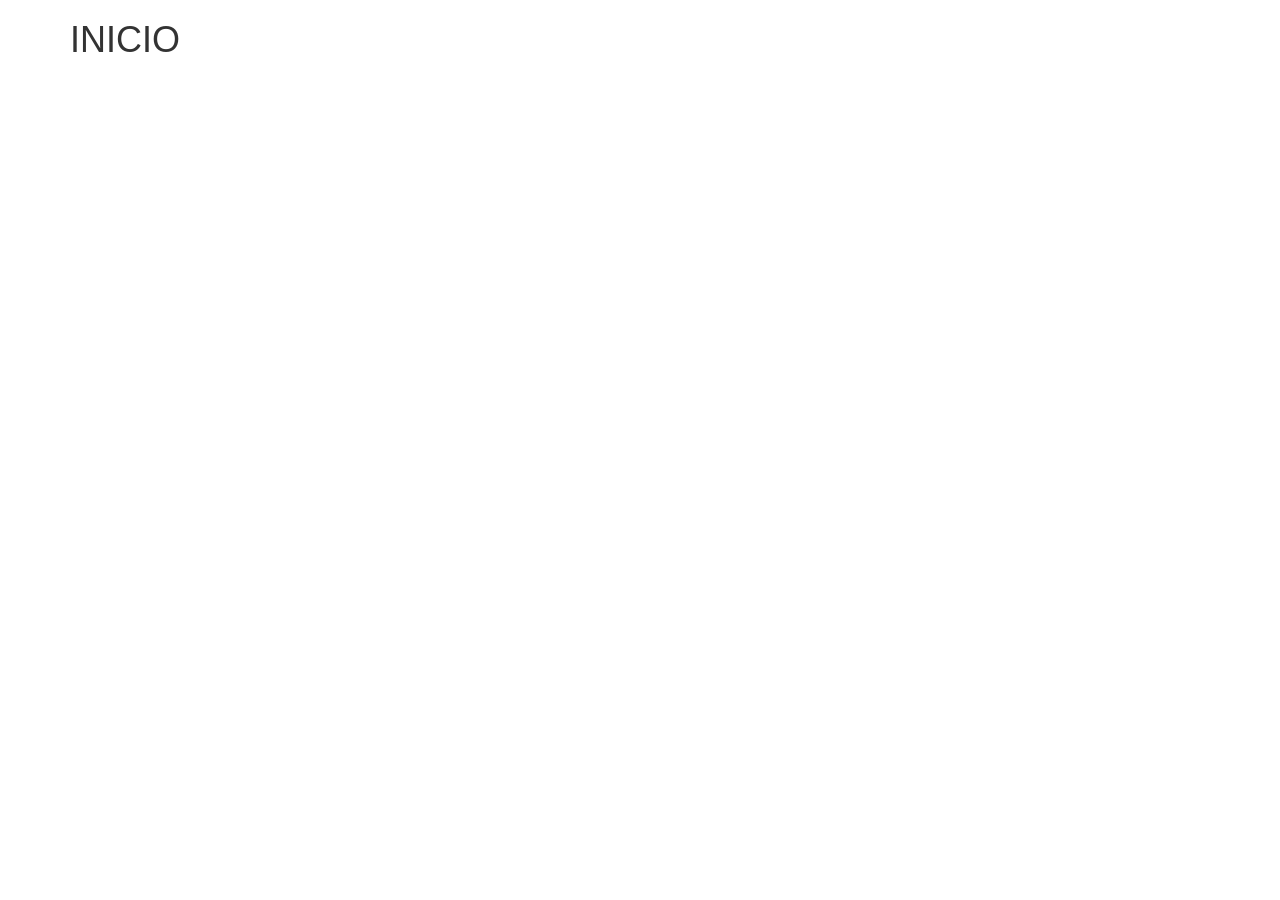
==== index.html @ 4ada24fe "Some files are uploaded" ====
<!DOCTYPE html>
<html lang="es">
<head>
  <title>ASF Local</title>
  <meta charset="utf-8">
  <meta name="viewport" content="width=device-width, initial-scale=1">
  <link rel="stylesheet" href="css/bootstrap.min.css">
  <script src="js/jquery.min.js"></script>
  <script src="js/bootstrap.min.js"></script>
  <script src="js/paths.js"></script>
  <script src="js/script.js"></script>
</head>
<body onload="load()">
<div class="container">
  <h1>INICIO</h1>
</div>
</body>
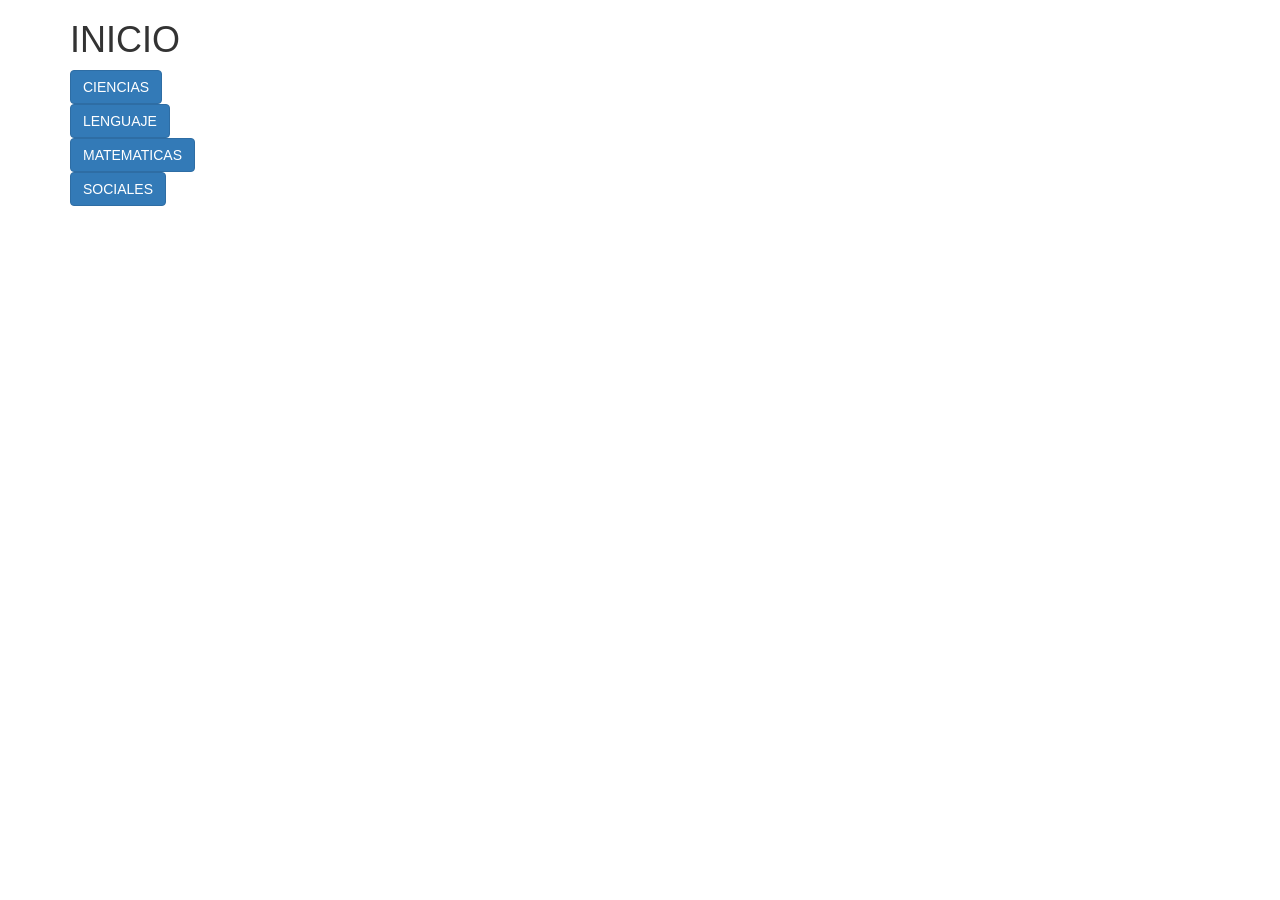
==== commit c89b1a31: "Code refactor" ====
--- a/index.html
+++ b/index.html
@@ -8,10 +8,13 @@
   <script src="js/jquery.min.js"></script>
   <script src="js/bootstrap.min.js"></script>
   <script src="js/paths.js"></script>
-  <script src="js/script.js"></script>
+  <script src="js/general.js"></script>
+  <script src="js/index.js"></script>
 </head>
-<body onload="load()">
+<body>
 <div class="container">
   <h1>INICIO</h1>
+  <div class="subject-buttons">
+  </div>
 </div>
 </body>
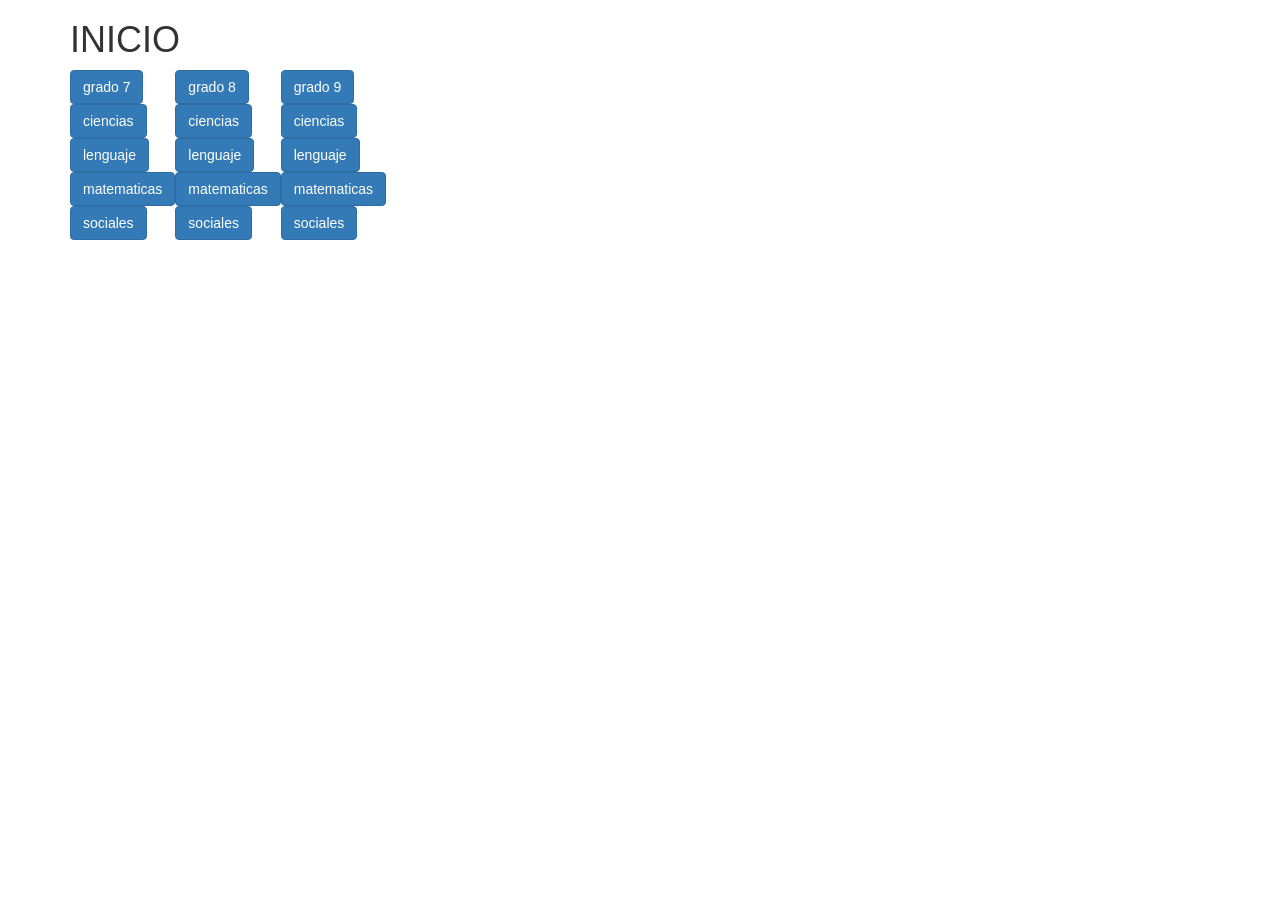
==== commit 68038ab0: "Changes in home" ====
--- a/index.html
+++ b/index.html
@@ -14,7 +14,7 @@
 <body>
 <div class="container">
   <h1>INICIO</h1>
-  <div class="subject-buttons">
+  <div class="grade-buttons">
   </div>
 </div>
 </body>
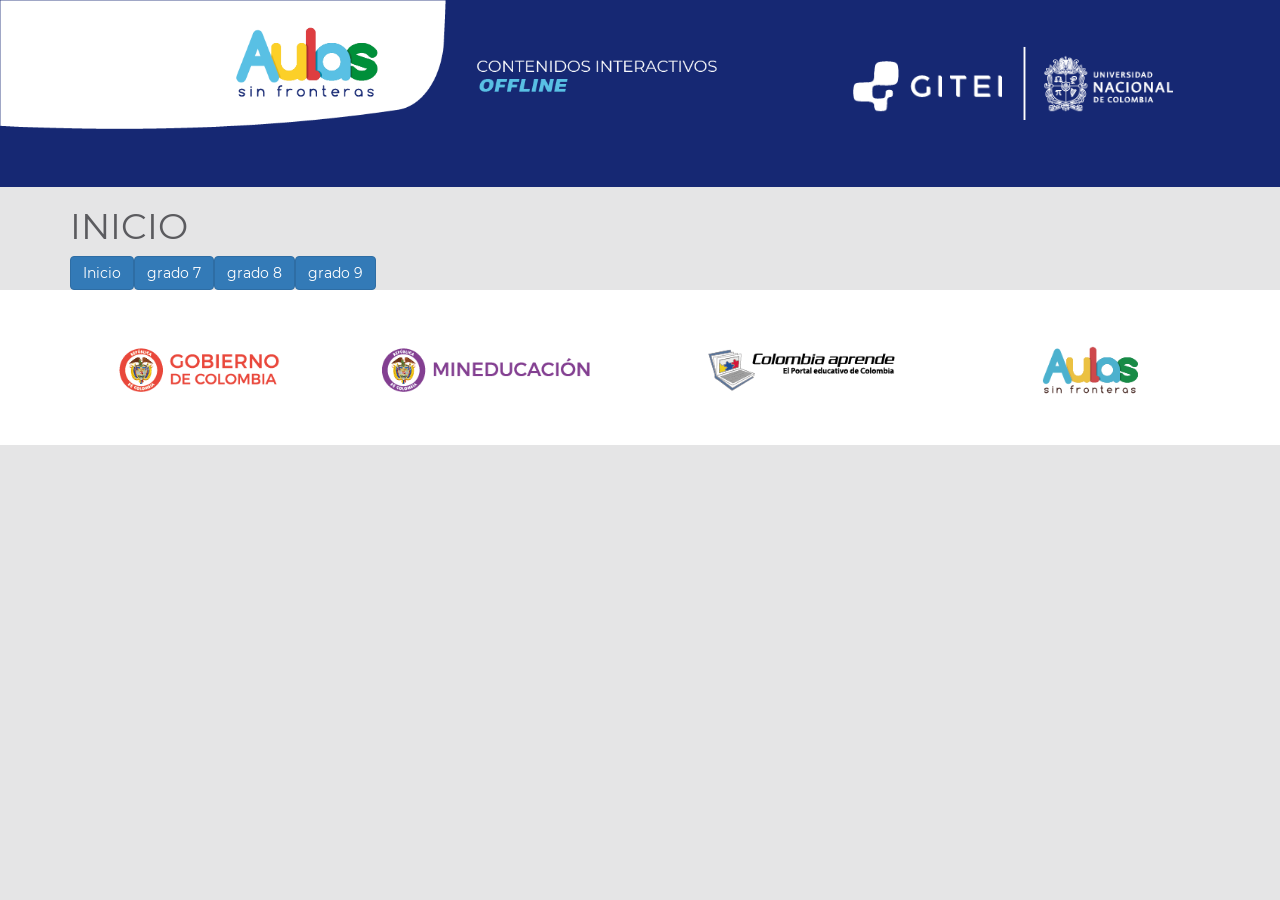
==== commit b3dd9f2f: "Header and Footer Styles are created" ====
--- a/index.html
+++ b/index.html
@@ -1,20 +1,55 @@
 <!DOCTYPE html>
 <html lang="es">
+
 <head>
   <title>ASF Local</title>
   <meta charset="utf-8">
   <meta name="viewport" content="width=device-width, initial-scale=1">
   <link rel="stylesheet" href="css/bootstrap.min.css">
+  <link rel="stylesheet" href="css/style.css">
   <script src="js/jquery.min.js"></script>
   <script src="js/bootstrap.min.js"></script>
   <script src="js/paths.js"></script>
   <script src="js/general.js"></script>
   <script src="js/index.js"></script>
 </head>
+
 <body>
-<div class="container">
-  <h1>INICIO</h1>
-  <div class="grade-buttons">
+  <div class="header">
+    <div class="container-fluid">
+      <div class="row header-first-row">
+        <div class="col-sm-7">
+          <img src="images/img-sitetitle.png" class="img-responsive row site-title">
+        </div>
+        <div class="col-sm-5 header-logo-container">
+          <img src="images/logo-header.png" class="img-responsive row">
+        </div>
+      </div>
+    </div>
   </div>
-</div>
-</body>
+  <div class="container">
+    <h1>INICIO</h1>
+    <div class="grade-buttons">
+    </div>
+  </div>
+  <div class="footer">
+    <div class="container">
+      <div class="two-logo-container">
+        <div class="logo-container">
+          <img src="images/logo-gobcol.png" class="img-responsive">
+        </div>
+        <div class="logo-container">
+          <img src="images/logo-minedu.png" class="img-responsive">
+        </div>
+      </div>
+      <div class="two-logo-container">
+        <div class="logo-container">
+          <img src="images/logo-pca.png" class="img-responsive">
+        </div>
+        <div class="logo-container">
+          <img src="images/logo-asf.png" class="img-responsive">
+        </div>
+      </div>
+    </div>
+  </div>
+</body>
--- a/css/style.css
+++ b/css/style.css
@@ -0,0 +1,197 @@
+/*----------------------------------
+---------------Variables------------
+------------------------------------*/
+/* Colors -------------------------------*/
+/**
+ * Mixins
+ * --------------------------------------------------
+ */
+/*----------------------------------
+-----------------Fonts--------------
+------------------------------------*/
+@font-face {
+  font-family: 'Montserrat-Regular';
+  font-style: normal;
+  font-weight: 400;
+  src: url("../fonts/montserrat/Montserrat-Regular.ttf"); }
+@font-face {
+  font-family: 'Montserrat-Medium';
+  font-style: normal;
+  font-weight: 500;
+  src: url("../fonts/montserrat/Montserrat-Medium.ttf"); }
+@font-face {
+  font-family: 'Montserrat-Bold';
+  font-style: normal;
+  font-weight: 700;
+  src: url("../fonts/montserrat/Montserrat-Bold.ttf"); }
+/*----------------------------------
+----------------General--------------
+------------------------------------*/
+* {
+  box-sizing: border-box; }
+
+body {
+  font-family: 'Montserrat-Regular', sans-serif;
+  color: #5B5B5F;
+  background: #E5E5E6; }
+
+a {
+  text-decoration: none;
+  color: #000; }
+
+*:focus {
+  outline: 0; }
+
+.modal-title:after {
+  content: "";
+  position: absolute;
+  width: 142px;
+  bottom: 0;
+  left: 0;
+  right: 0;
+  height: 0;
+  margin: auto;
+  border: 1px solid #2f296e; }
+
+/*----------------------------------
+----------------Header--------------
+------------------------------------*/
+.header {
+  background-color: #162873;
+  background-position: center top, center;
+  background-repeat: no-repeat;
+  background-size: cover; }
+  .header .header-logo-container {
+    display: flex;
+    align-items: center;
+    justify-content: center; }
+  .header .logo-container {
+    display: flex;
+    align-items: center;
+    justify-content: center; }
+
+/*----------------------------------
+----------------Modal--------------
+------------------------------------*/
+.modal-dialog {
+  margin-top: 140px; }
+
+.btn-modal {
+  background-color: white;
+  color: #2f296e !important;
+  font-size: 1.18em;
+  font-weight: 600;
+  border-radius: 25px; }
+
+.close-container {
+  text-align: right; }
+
+.modal-header {
+  border: none; }
+
+.modal-title {
+  padding: 0 40px 7px;
+  color: #2f296e;
+  font-size: 1.87em;
+  text-align: center;
+  font-family: 'Montserrat-Medium';
+  position: relative; }
+  .modal-title big {
+    display: block; }
+
+button.close {
+  float: none;
+  height: 40px;
+  width: 40px;
+  border-radius: 50%;
+  opacity: 1;
+  color: white;
+  font-size: 2.5em;
+  font-family: 'Montserrat-Medium';
+  background-image: url("../images/img-bg-pattern.png"), #ffad46;
+  background-image: url("../images/img-bg-pattern.png"), -moz-linear-gradient(left, #ffad46 0%, #ffad46 15%, #DB405C 85%, #DB405C 100%);
+  background-image: url("../images/img-bg-pattern.png"), -webkit-gradient(left top, right top, color-stop(0%, #ffad46), color-stop(15%, #ffad46), color-stop(85%, #DB405C), color-stop(100%, #DB405C));
+  background-image: url("../images/img-bg-pattern.png"), -webkit-linear-gradient(left, #ffad46 0%, #ffad46 15%, #DB405C 85%, #DB405C 100%);
+  background-image: url("../images/img-bg-pattern.png"), -o-linear-gradient(left, #ffad46 0%, #ffad46 15%, #DB405C 85%, #DB405C 100%);
+  background-image: url("../images/img-bg-pattern.png"), -ms-linear-gradient(left, #ffad46 0%, #ffad46 15%, #DB405C 85%, #DB405C 100%);
+  background-image: url("../images/img-bg-pattern.png"), linear-gradient(to right, #ffad46 0%, #ffad46 15%, #DB405C 85%, #DB405C 100%); }
+
+.modal-body {
+  line-height: 200%;
+  padding: 15px 40px; }
+
+.modal-backdrop.in {
+  opacity: 0.8;
+  background-color: #131320; }
+
+/*----------------------------------
+--------------Home-Items------------
+------------------------------------*/
+/*----------------------------------
+---------------Main Menu------------
+------------------------------------*/
+/*----------------------------------
+----------------Footer--------------
+------------------------------------*/
+.footer {
+  padding: 50px 0;
+  background: white; }
+
+/*----------------------------------
+----------------Table--------------
+------------------------------------*/
+/*----------------------------------
+--------------Media Query-----------
+------------------------------------*/
+@media screen and (min-width: 768px) {
+  body {
+    font-size: 16px; }
+
+  .header .header-first-row {
+    display: flex;
+    padding-bottom: 20px; }
+  .header .header-logo-container .img-responsive {
+    max-width: 25vw; }
+
+  .footer .container {
+    display: flex;
+    align-items: center;
+    justify-content: space-between; }
+  .footer .img-responsive {
+    max-height: 55px; }
+  .footer .two-logo-container {
+    display: flex;
+    width: 50%;
+    justify-content: space-around; } }
+@media screen and (max-width: 767px) {
+  body {
+    font-size: 12px; }
+
+  .header .header-logo-container .img-responsive {
+    max-width: 60vw;
+    margin: 15px -15px; }
+
+  .footer .container {
+    text-align: center; }
+  .footer .img-responsive {
+    display: inline-block;
+    margin: auto;
+    min-width: 25%; } }
+@media screen and (max-width: 767px) and (min-width: 550px) {
+  .footer .two-logo-container {
+    display: flex;
+    justify-content: space-around; }
+    .footer .two-logo-container .logo-container {
+      width: 50%; }
+    .footer .two-logo-container .img-responsive {
+      margin-bottom: 0; }
+    .footer .two-logo-container:first-child {
+      margin-bottom: 30px; } }
+@media screen and (max-width: 549px) {
+  .footer .two-logo-container .img-responsive {
+    display: block;
+    margin-bottom: 40px; }
+  .footer .two-logo-container:last-child .logo-container:last-child .img-responsive {
+    margin-bottom: 0; } }
+
+/*# sourceMappingURL=style.css.map */
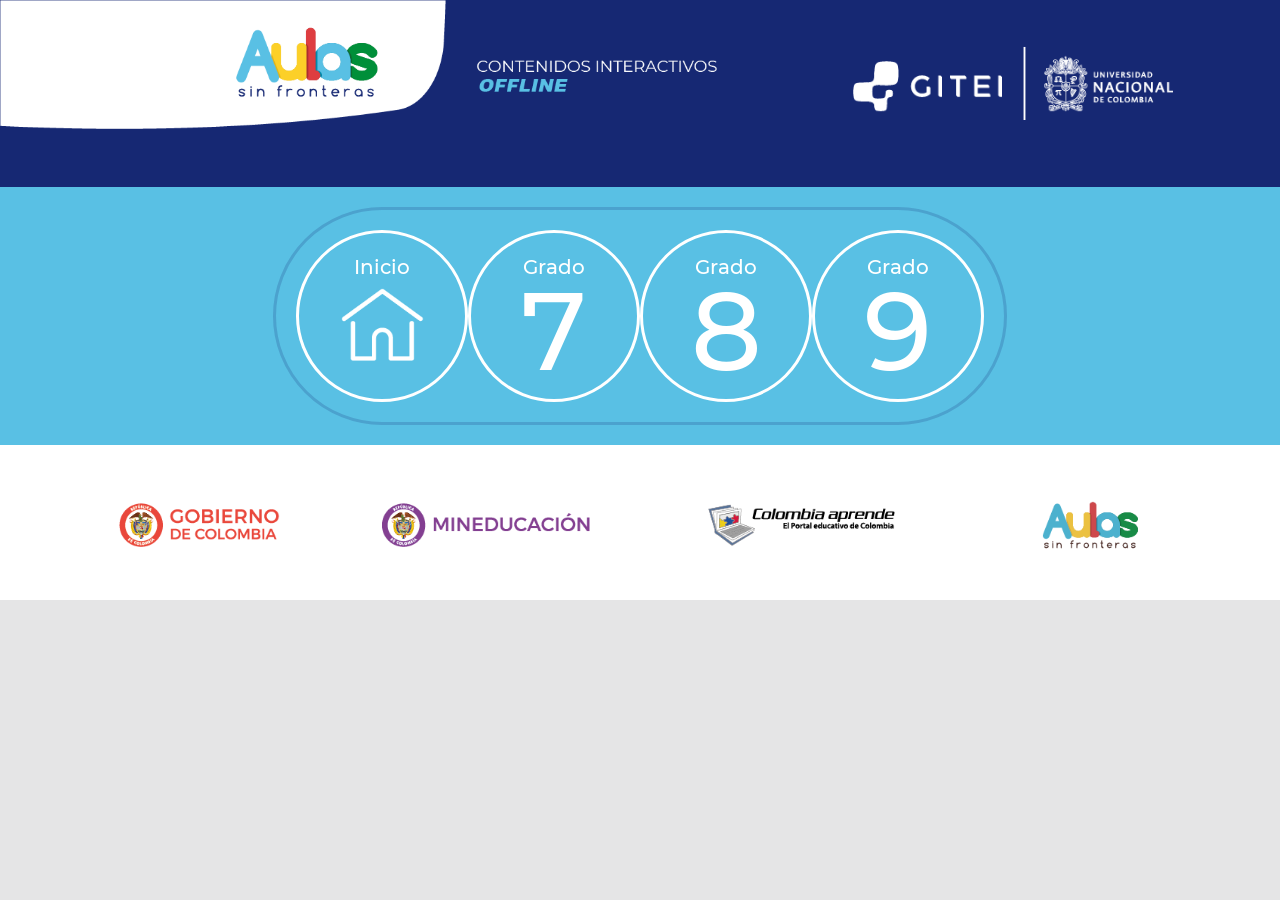
==== commit 2852fe62: "Advance in main menu styles" ====
--- a/index.html
+++ b/index.html
@@ -27,9 +27,14 @@
       </div>
     </div>
   </div>
-  <div class="container">
-    <h1>INICIO</h1>
-    <div class="grade-buttons">
+  <div class="container-fluid main-menu">
+    <div class="container">
+      <div class="row">
+        <div class="col-xs-12 grade-buttons-container">
+          <div class="grade-buttons">
+          </div>
+        </div>
+      </div>
     </div>
   </div>
   <div class="footer">
--- a/css/style.css
+++ b/css/style.css
@@ -130,6 +130,62 @@
 /*----------------------------------
 ---------------Main Menu------------
 ------------------------------------*/
+.main-menu .home-button-container .btn-primary, .main-menu .dropdown .btn {
+  height: 172px;
+  width: 172px;
+  background-color: transparent;
+  border-radius: 50%;
+  border: 3px solid white;
+  position: relative;
+  font-family: 'Montserrat-Medium';
+  font-size: 1em;
+  padding-top: 20px; }
+
+.main-menu .home-button-container .btn-primary:hover, .main-menu .dropdown .btn:hover {
+  background-color: rgba(22, 40, 115, 0.25); }
+
+.main-menu {
+  background-color: #59C0E4; }
+  .main-menu .grade-buttons-container {
+    display: flex;
+    justify-content: center;
+    align-items: center; }
+  .main-menu .grade-buttons {
+    display: flex;
+    justify-content: center;
+    align-items: center;
+    padding: 20px;
+    margin: 20px;
+    border: 3px solid rgba(22, 40, 115, 0.2);
+    border-radius: 200px; }
+  .main-menu .home-button-container .btn-primary:after {
+    content: "";
+    position: absolute;
+    top: 0;
+    left: 0;
+    width: 100%;
+    height: 100%;
+    background: url("../images/img-menu-home.png") no-repeat center 60%/50% auto; }
+  .main-menu .open > .dropdown-toggle.btn-primary:focus {
+    background-color: rgba(22, 40, 115, 0.5); }
+  .main-menu .dropdown .btn {
+    padding-bottom: 80%; }
+    .main-menu .dropdown .btn:after {
+      position: absolute;
+      font-family: 'Montserrat-Medium';
+      font-size: 5.5em;
+      top: 0;
+      left: 0;
+      width: 100%;
+      height: 100%;
+      padding-top: 20px; }
+  .main-menu .grade-button-container-grado7 .btn:after {
+    content: "7"; }
+  .main-menu .grade-button-container-grado8 .btn:after {
+    content: "8"; }
+  .main-menu .grade-button-container-grado9 .btn:after {
+    content: "9"; }
+
 /*----------------------------------
 ----------------Footer--------------
 ------------------------------------*/
@@ -145,7 +201,7 @@
 ------------------------------------*/
 @media screen and (min-width: 768px) {
   body {
-    font-size: 16px; }
+    font-size: 20px; }
 
   .header .header-first-row {
     display: flex;
@@ -165,7 +221,7 @@
     justify-content: space-around; } }
 @media screen and (max-width: 767px) {
   body {
-    font-size: 12px; }
+    font-size: 16px; }
 
   .header .header-logo-container .img-responsive {
     max-width: 60vw;
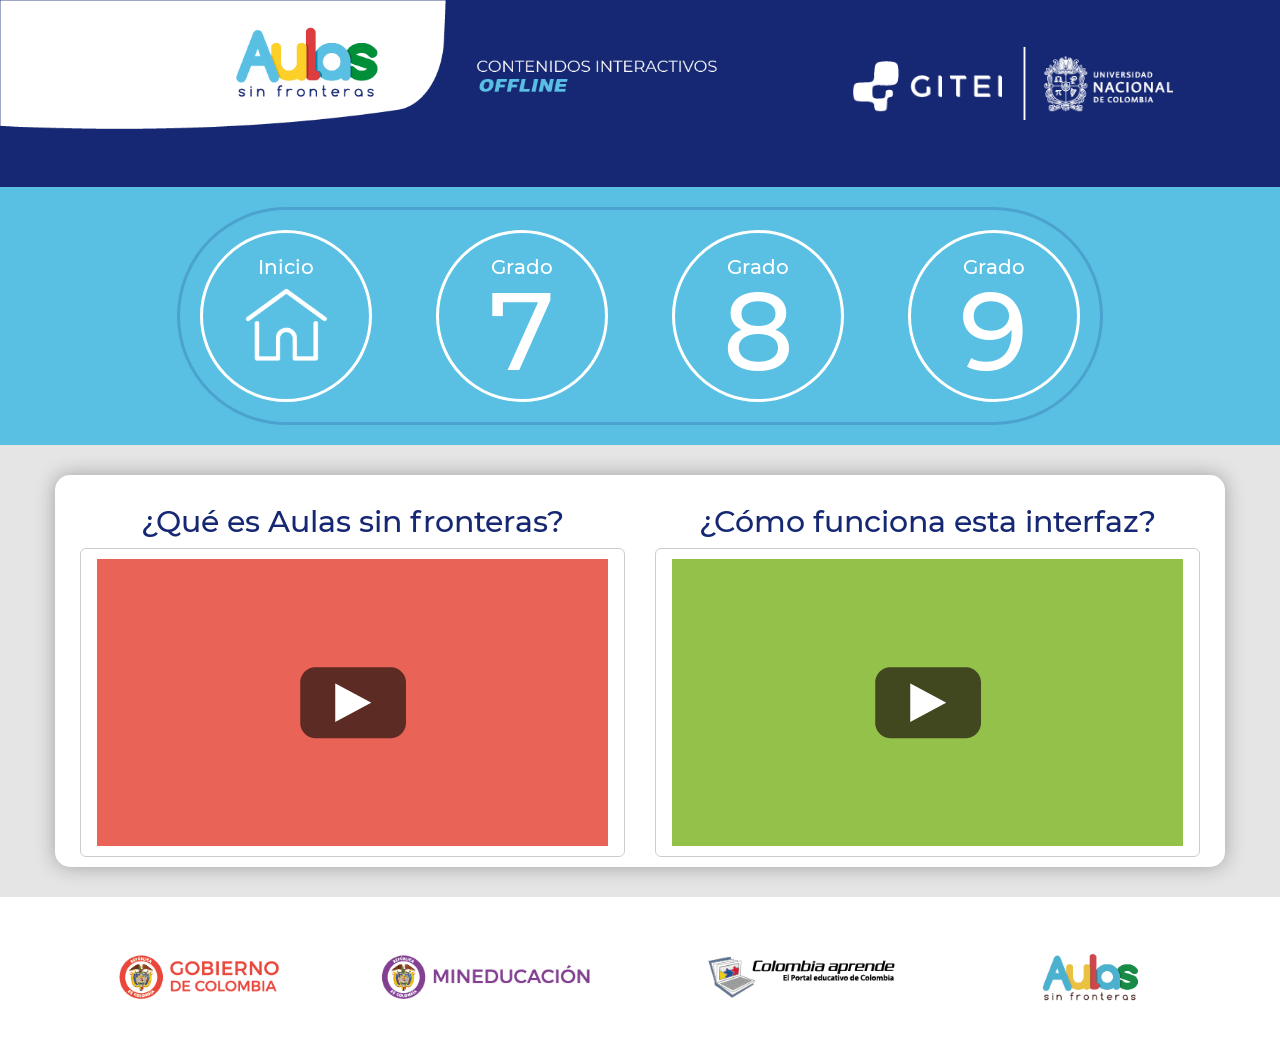
==== commit 80ec5585: "Advance in home video section" ====
--- a/index.html
+++ b/index.html
@@ -1,60 +1,94 @@
 <!DOCTYPE html>
 <html lang="es">
 
-<head>
-  <title>ASF Local</title>
-  <meta charset="utf-8">
-  <meta name="viewport" content="width=device-width, initial-scale=1">
-  <link rel="stylesheet" href="css/bootstrap.min.css">
-  <link rel="stylesheet" href="css/style.css">
-  <script src="js/jquery.min.js"></script>
-  <script src="js/bootstrap.min.js"></script>
-  <script src="js/paths.js"></script>
-  <script src="js/general.js"></script>
-  <script src="js/index.js"></script>
-</head>
+  <head>
+    <title>ASF Local</title>
+    <meta charset="utf-8">
+    <meta name="viewport" content="width=device-width, initial-scale=1">
+    <link rel="stylesheet" href="css/bootstrap.min.css">
+    <link rel="stylesheet" href="css/style.css">
+    <script src="js/jquery.min.js"></script>
+    <script src="js/bootstrap.min.js"></script>
+    <script src="js/paths.js"></script>
+    <script src="js/general.js"></script>
+    <script src="js/index.js"></script>
+  </head>
 
-<body>
-  <div class="header">
-    <div class="container-fluid">
-      <div class="row header-first-row">
-        <div class="col-sm-7">
-          <img src="images/img-sitetitle.png" class="img-responsive row site-title">
-        </div>
-        <div class="col-sm-5 header-logo-container">
-          <img src="images/logo-header.png" class="img-responsive row">
-        </div>
-      </div>
-    </div>
-  </div>
-  <div class="container-fluid main-menu">
-    <div class="container">
-      <div class="row">
-        <div class="col-xs-12 grade-buttons-container">
-          <div class="grade-buttons">
+  <body>
+    <div class="header">
+      <div class="container-fluid">
+        <div class="row header-first-row">
+          <div class="col-sm-7">
+            <img src="images/img-sitetitle.png" class="img-responsive row site-title">
+          </div>
+          <div class="col-sm-5 header-logo-container">
+            <img src="images/logo-header.png" class="img-responsive row">
           </div>
         </div>
       </div>
     </div>
-  </div>
-  <div class="footer">
-    <div class="container">
-      <div class="two-logo-container">
-        <div class="logo-container">
-          <img src="images/logo-gobcol.png" class="img-responsive">
-        </div>
-        <div class="logo-container">
-          <img src="images/logo-minedu.png" class="img-responsive">
-        </div>
-      </div>
-      <div class="two-logo-container">
-        <div class="logo-container">
-          <img src="images/logo-pca.png" class="img-responsive">
-        </div>
-        <div class="logo-container">
-          <img src="images/logo-asf.png" class="img-responsive">
+    <div class="container-fluid main-menu">
+      <div class="container">
+        <div class="row">
+          <div class="col-xs-12 grade-buttons-container">
+            <div class="grade-buttons"></div>
+          </div>
         </div>
       </div>
     </div>
-  </div>
-</body>+    <div class="container-fluid home-videos">
+      <div class="container">
+        <div class="row video-buttons-container">
+          <div class="col-sm-6">
+            <h1>¿Qué es Aulas sin fronteras?</h1>
+            <button id="video_asf1" type="button" class="btn btn-default btn-lg btn-video" data-toggle="modal" data-target="#md-asf-home-video">
+              <div class="embed-responsive embed-responsive-16by9 red"></div>
+            </button>
+          </div>
+          <div class="col-sm-6">
+            <h1>¿Cómo funciona esta interfaz?</h1>
+            <button id="video_asf2" type="button" class="btn btn-default btn-lg btn-video" data-toggle="modal" data-target="#md-asf-home-video">
+              <div class="embed-responsive embed-responsive-16by9 green"></div>
+            </button>
+          </div>
+          <div class="modal fade" id="md-asf-home-video" role="dialog">
+            <div class="modal-dialog modal-lg">
+              <div class="modal-content">
+                <div class="modal-header">
+                  <div class="close-container">
+                    <button type="button" class="close" data-dismiss="modal">&times;</button>
+                  </div>
+                  <h4 class="modal-title"></h4>
+                </div>
+                <div class="modal-body">
+                  <video id="asf-home-video" class="embed-responsive-item" autoplay="autoplay" controls="controls" width="100%">
+                    <source type="video/mp4">
+                  </video>
+                </div>
+              </div>
+            </div>
+          </div>
+        </div>
+      </div>
+    </div>
+    <div class="footer">
+      <div class="container">
+        <div class="two-logo-container">
+          <div class="logo-container">
+            <img src="images/logo-gobcol.png" class="img-responsive">
+          </div>
+          <div class="logo-container">
+            <img src="images/logo-minedu.png" class="img-responsive">
+          </div>
+        </div>
+        <div class="two-logo-container">
+          <div class="logo-container">
+            <img src="images/logo-pca.png" class="img-responsive">
+          </div>
+          <div class="logo-container">
+            <img src="images/logo-asf.png" class="img-responsive">
+          </div>
+        </div>
+      </div>
+    </div>
+  </body>
--- a/css/style.css
+++ b/css/style.css
@@ -106,15 +106,15 @@
   border-radius: 50%;
   opacity: 1;
   color: white;
-  font-size: 2.5em;
+  font-size: 2em;
   font-family: 'Montserrat-Medium';
-  background-image: url("../images/img-bg-pattern.png"), #ffad46;
-  background-image: url("../images/img-bg-pattern.png"), -moz-linear-gradient(left, #ffad46 0%, #ffad46 15%, #DB405C 85%, #DB405C 100%);
-  background-image: url("../images/img-bg-pattern.png"), -webkit-gradient(left top, right top, color-stop(0%, #ffad46), color-stop(15%, #ffad46), color-stop(85%, #DB405C), color-stop(100%, #DB405C));
-  background-image: url("../images/img-bg-pattern.png"), -webkit-linear-gradient(left, #ffad46 0%, #ffad46 15%, #DB405C 85%, #DB405C 100%);
-  background-image: url("../images/img-bg-pattern.png"), -o-linear-gradient(left, #ffad46 0%, #ffad46 15%, #DB405C 85%, #DB405C 100%);
-  background-image: url("../images/img-bg-pattern.png"), -ms-linear-gradient(left, #ffad46 0%, #ffad46 15%, #DB405C 85%, #DB405C 100%);
-  background-image: url("../images/img-bg-pattern.png"), linear-gradient(to right, #ffad46 0%, #ffad46 15%, #DB405C 85%, #DB405C 100%); }
+  background-image: #ffad46;
+  background-image: -moz-linear-gradient(left, #ffad46 0%, #ffad46 15%, #DB405C 85%, #DB405C 100%);
+  background-image: -webkit-gradient(left top, right top, color-stop(0%, #ffad46), color-stop(15%, #ffad46), color-stop(85%, #DB405C), color-stop(100%, #DB405C));
+  background-image: -webkit-linear-gradient(left, #ffad46 0%, #ffad46 15%, #DB405C 85%, #DB405C 100%);
+  background-image: -o-linear-gradient(left, #ffad46 0%, #ffad46 15%, #DB405C 85%, #DB405C 100%);
+  background-image: -ms-linear-gradient(left, #ffad46 0%, #ffad46 15%, #DB405C 85%, #DB405C 100%);
+  background-image: linear-gradient(to right, #ffad46 0%, #ffad46 15%, #DB405C 85%, #DB405C 100%); }
 
 .modal-body {
   line-height: 200%;
@@ -127,13 +127,48 @@
 /*----------------------------------
 --------------Home-Items------------
 ------------------------------------*/
+.home-videos {
+  position: relative; }
+  .home-videos .video-buttons-container {
+    background-color: white;
+    border-radius: 15px;
+    margin-top: 30px;
+    margin-bottom: 30px;
+    padding: 10px;
+    -webkit-box-shadow: 0 0 20px 0 rgba(0, 0, 0, 0.3);
+    -moz-box-shadow: 0 0 20px 0 rgba(0, 0, 0, 0.3);
+    box-shadow: 0 0 20px 0 rgba(0, 0, 0, 0.3); }
+  .home-videos .embed-responsive-16by9.red {
+    background-color: #EA6357; }
+  .home-videos .embed-responsive-16by9.green {
+    background-color: #93C14A; }
+  .home-videos .embed-responsive-16by9:after {
+    content: "";
+    position: absolute;
+    top: 0;
+    left: 0;
+    right: 0;
+    bottom: 0;
+    margin: auto;
+    height: 75px;
+    width: 108px;
+    background-image: url("../images/img-spritesheet.png");
+    background-position: -5px -62px; }
+  .home-videos h1 {
+    font-family: 'Montserrat-Medium';
+    font-size: 1.5em;
+    text-align: center;
+    color: #162873; }
+  .home-videos .btn-video {
+    width: 100%; }
+
 /*----------------------------------
 ---------------Main Menu------------
 ------------------------------------*/
 .main-menu .home-button-container .btn-primary, .main-menu .dropdown .btn {
   height: 172px;
   width: 172px;
-  background-color: transparent;
+  background-color: #59C0E4;
   border-radius: 50%;
   border: 3px solid white;
   position: relative;
@@ -142,7 +177,7 @@
   padding-top: 20px; }
 
 .main-menu .home-button-container .btn-primary:hover, .main-menu .dropdown .btn:hover {
-  background-color: rgba(22, 40, 115, 0.25); }
+  background-color: #4593C2; }
 
 .main-menu {
   background-color: #59C0E4; }
@@ -166,25 +201,111 @@
     width: 100%;
     height: 100%;
     background: url("../images/img-menu-home.png") no-repeat center 60%/50% auto; }
-  .main-menu .open > .dropdown-toggle.btn-primary:focus {
-    background-color: rgba(22, 40, 115, 0.5); }
-  .main-menu .dropdown .btn {
-    padding-bottom: 80%; }
-    .main-menu .dropdown .btn:after {
-      position: absolute;
-      font-family: 'Montserrat-Medium';
-      font-size: 5.5em;
-      top: 0;
-      left: 0;
-      width: 100%;
-      height: 100%;
-      padding-top: 20px; }
+  .main-menu .dropdown {
+    margin-left: 5vw; }
+    .main-menu .dropdown .btn {
+      padding-bottom: 80%;
+      z-index: 2; }
+      .main-menu .dropdown .btn:after {
+        position: absolute;
+        font-family: 'Montserrat-Medium';
+        font-size: 5.5em;
+        top: 0;
+        left: 0;
+        width: 100%;
+        height: 100%;
+        padding-top: 20px; }
   .main-menu .grade-button-container-grado7 .btn:after {
     content: "7"; }
   .main-menu .grade-button-container-grado8 .btn:after {
     content: "8"; }
   .main-menu .grade-button-container-grado9 .btn:after {
     content: "9"; }
+  .main-menu .dropdown-menu {
+    display: block;
+    border: none;
+    background: transparent;
+    box-shadow: none;
+    top: 0;
+    z-index: 1;
+    height: 100%;
+    width: 100%; }
+    .main-menu .dropdown-menu a,
+    .main-menu .dropdown-menu li {
+      width: 100px;
+      height: 100px;
+      border-radius: 100%; }
+    .main-menu .dropdown-menu li {
+      position: absolute;
+      top: 36px;
+      left: 36px;
+      -webkit-transition: all 0.4s ease;
+      -moz-transition: all 0.4s ease;
+      -ms-transition: all 0.4s ease;
+      -o-transition: all 0.4s ease;
+      transition: all 0.4s ease; }
+    .main-menu .dropdown-menu a {
+      padding: 60px 0 0;
+      text-transform: capitalize;
+      font-family: 'Montserrat-Medium';
+      font-size: 0.8em;
+      text-align: center;
+      color: white;
+      position: relative; }
+      .main-menu .dropdown-menu a:hover {
+        color: white; }
+        .main-menu .dropdown-menu a:hover:before {
+          content: "";
+          position: absolute;
+          top: 0;
+          left: 0;
+          width: 100%;
+          height: 100%;
+          background-color: rgba(0, 0, 0, 0.3);
+          border-radius: 100%; }
+      .main-menu .dropdown-menu a:after {
+        content: "";
+        position: absolute;
+        top: -15px;
+        left: 0;
+        right: 0;
+        bottom: 0;
+        margin: auto;
+        width: 40px;
+        height: 40px;
+        background-image: url("../images/img-spritesheet.png"); }
+    .main-menu .dropdown-menu .subject-link-container-ciencias a {
+      background-color: #93C14A; }
+      .main-menu .dropdown-menu .subject-link-container-ciencias a:after {
+        background-position: -7px -9px; }
+    .main-menu .dropdown-menu .subject-link-container-lenguaje a {
+      background-color: #EA6357; }
+      .main-menu .dropdown-menu .subject-link-container-lenguaje a:after {
+        background-position: -64px -8px; }
+    .main-menu .dropdown-menu .subject-link-container-matematicas a {
+      background-color: #2099D6; }
+      .main-menu .dropdown-menu .subject-link-container-matematicas a:after {
+        background-position: -117px -8px; }
+    .main-menu .dropdown-menu .subject-link-container-sociales a {
+      background-color: #F6A409; }
+      .main-menu .dropdown-menu .subject-link-container-sociales a:after {
+        background-position: -170px -8px; }
+  .main-menu .open .dropdown-backdrop {
+    display: none; }
+  .main-menu .open > .dropdown-toggle.btn-primary:focus {
+    background-color: #3165A0; }
+  .main-menu .open .subject-link-container-ciencias {
+    top: 160px;
+    left: -100px; }
+  .main-menu .open .subject-link-container-sociales {
+    top: 160px;
+    left: 172px; }
+  .main-menu .open .subject-link-container-matematicas {
+    top: 230px;
+    left: 90px; }
+  .main-menu .open .subject-link-container-lenguaje {
+    top: 230px;
+    left: -17px; }
 
 /*----------------------------------
 ----------------Footer--------------
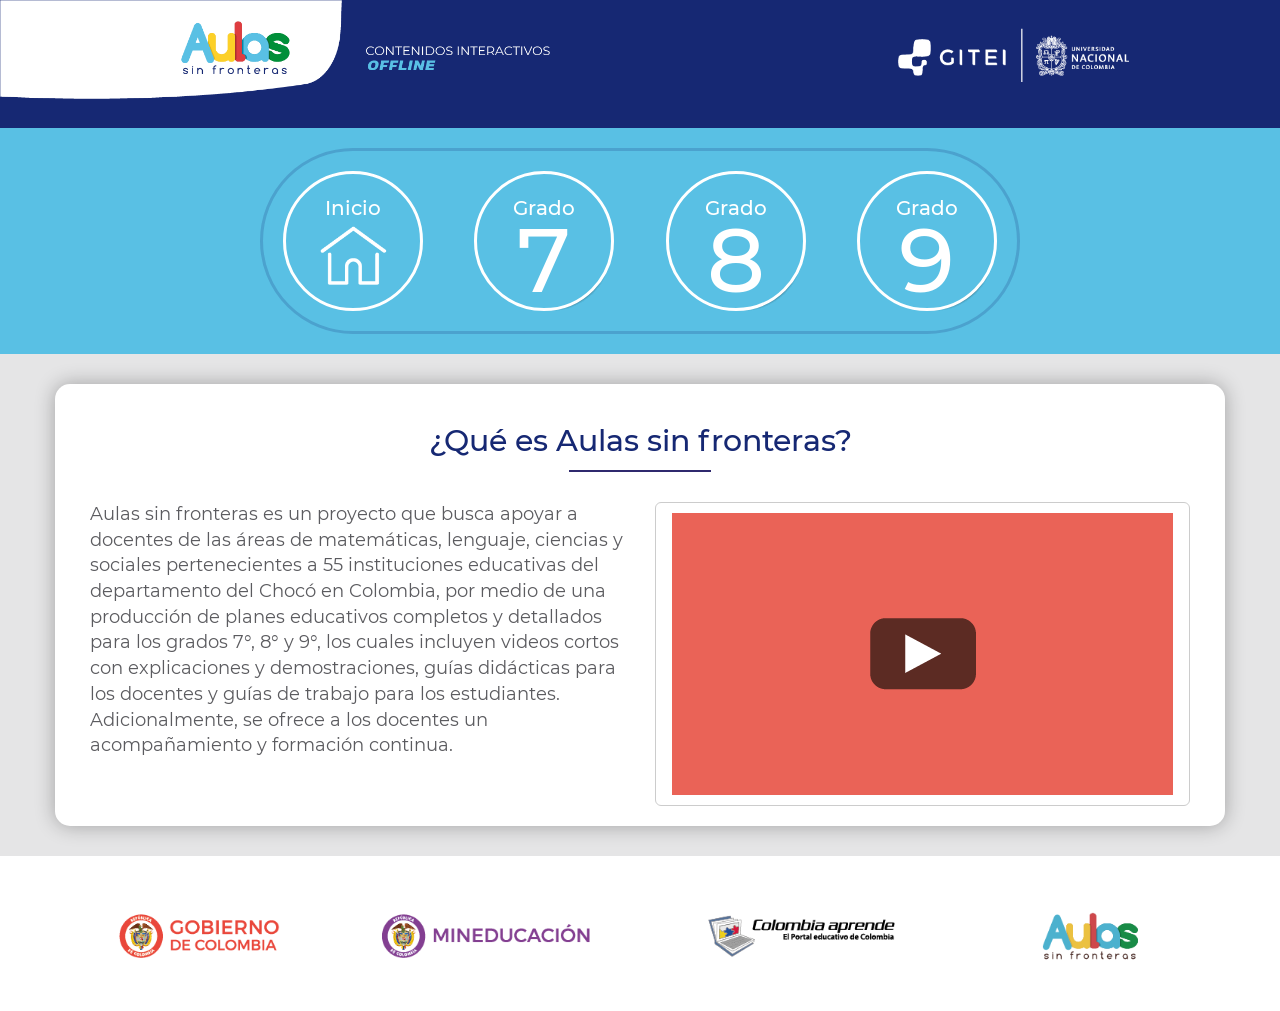
==== commit 0821aa51: "Changes in home site" ====
--- a/index.html
+++ b/index.html
@@ -39,16 +39,15 @@
     <div class="container-fluid home-videos">
       <div class="container">
         <div class="row video-buttons-container">
+          <h1>¿Qué es Aulas sin fronteras?</h1>
           <div class="col-sm-6">
-            <h1>¿Qué es Aulas sin fronteras?</h1>
+            <p>Aulas sin fronteras es un proyecto que busca apoyar a docentes de las áreas de matemáticas, lenguaje, ciencias y sociales pertenecientes a 55 instituciones educativas del departamento del Chocó en Colombia, por medio de una producción de planes
+              educativos completos y detallados para los grados 7°, 8° y 9°, los cuales incluyen videos cortos con explicaciones y demostraciones, guías didácticas para los docentes y guías de trabajo para los estudiantes. Adicionalmente, se ofrece a los docentes
+              un acompañamiento y formación continua.</p>
+          </div>
+          <div class="col-sm-6">
             <button id="video_asf1" type="button" class="btn btn-default btn-lg btn-video" data-toggle="modal" data-target="#md-asf-home-video">
               <div class="embed-responsive embed-responsive-16by9 red"></div>
-            </button>
-          </div>
-          <div class="col-sm-6">
-            <h1>¿Cómo funciona esta interfaz?</h1>
-            <button id="video_asf2" type="button" class="btn btn-default btn-lg btn-video" data-toggle="modal" data-target="#md-asf-home-video">
-              <div class="embed-responsive embed-responsive-16by9 green"></div>
             </button>
           </div>
           <div class="modal fade" id="md-asf-home-video" role="dialog">
--- a/css/style.css
+++ b/css/style.css
@@ -24,6 +24,11 @@
   font-style: normal;
   font-weight: 700;
   src: url("../fonts/montserrat/Montserrat-Bold.ttf"); }
+@font-face {
+  font-family: 'Montserrat-SemiBold';
+  font-style: normal;
+  font-weight: 700;
+  src: url("../fonts/montserrat/Montserrat-SemiBold.ttf"); }
 /*----------------------------------
 ----------------General--------------
 ------------------------------------*/
@@ -52,6 +57,134 @@
   height: 0;
   margin: auto;
   border: 1px solid #2f296e; }
+
+.subject-content .titles-container {
+  display: flex;
+  align-items: center;
+  justify-content: center;
+  margin-top: 20px;
+  border-top-left-radius: 15px;
+  border-top-right-radius: 15px; }
+  .subject-content .titles-container .main-title {
+    font-family: 'Montserrat-Bold';
+    text-transform: capitalize;
+    margin-bottom: 0; }
+  .subject-content .titles-container .grade-title {
+    font-family: 'Montserrat-Bold';
+    margin-left: 20px; }
+  .subject-content .titles-container .grade-label {
+    color: white;
+    font-size: 1.5em;
+    font-family: 'Montserrat-SemiBold'; }
+.subject-content .pills-container {
+  margin-bottom: 20px;
+  border-bottom-left-radius: 15px;
+  border-bottom-right-radius: 15px;
+  padding: 20px; }
+.subject-content .bimester-pills a {
+  border-radius: 100px;
+  text-transform: capitalize;
+  color: white; }
+.subject-content .bimester-pills .active a {
+  background-color: rgba(0, 0, 0, 0.5) !important; }
+.subject-content.matematicas .titles-container {
+  background: #005EA9 url("../images/img-maths-pattern-bg.png") no-repeat center/cover; }
+.subject-content.matematicas .grade-title,
+.subject-content.matematicas .main-title {
+  color: #A3DAF7; }
+.subject-content.matematicas .pills-container {
+  background-color: #3779B9; }
+.subject-content.matematicas .bimester-pills a {
+  background-color: #005EA9; }
+  .subject-content.matematicas .bimester-pills a:hover {
+    background-color: #A3DAF7;
+    color: black; }
+.subject-content.ciencias .titles-container {
+  background: #25833C url("../images/img-science-pattern-bg.png") no-repeat center/cover; }
+.subject-content.ciencias .grade-title,
+.subject-content.ciencias .main-title {
+  color: #B4D06C; }
+.subject-content.ciencias .pills-container {
+  background-color: #72A66C; }
+.subject-content.ciencias .bimester-pills a {
+  background-color: #25833C; }
+  .subject-content.ciencias .bimester-pills a:hover {
+    background-color: #B4D06C;
+    color: black; }
+.subject-content.sociales .titles-container {
+  background: #D54308 url("../images/img-social-pattern-bg.png") no-repeat center/cover; }
+.subject-content.sociales .grade-title,
+.subject-content.sociales .main-title {
+  color: #FCD38E; }
+.subject-content.sociales .pills-container {
+  background-color: #DF6E3C; }
+.subject-content.sociales .bimester-pills a {
+  background-color: #D54308; }
+  .subject-content.sociales .bimester-pills a:hover {
+    background-color: #FCD38E;
+    color: black; }
+.subject-content.lenguaje .titles-container {
+  background: #A92139 url("../images/img-language-pattern-bg.png") no-repeat center/cover; }
+.subject-content.lenguaje .grade-title,
+.subject-content.lenguaje .main-title {
+  color: #F7C6C6; }
+.subject-content.lenguaje .pills-container {
+  background-color: #C45258; }
+.subject-content.lenguaje .bimester-pills a {
+  background-color: #A92139; }
+  .subject-content.lenguaje .bimester-pills a:hover {
+    background-color: #F7C6C6;
+    color: black; }
+
+.bimester-content .panel {
+  border-radius: 15px;
+  padding: 10px;
+  border: none;
+  margin: 30px 0;
+  -webkit-box-shadow: 0 0 20px 0 rgba(0, 0, 0, 0.3);
+  -moz-box-shadow: 0 0 20px 0 rgba(0, 0, 0, 0.3);
+  box-shadow: 0 0 20px 0 rgba(0, 0, 0, 0.3); }
+  .bimester-content .panel .panel-heading {
+    font-family: 'Montserrat-Medium';
+    font-size: 1.4em;
+    background: transparent;
+    color: #162873; }
+  .bimester-content .panel .guide-modal-button,
+  .bimester-content .panel .video-modal-button {
+    background-color: white;
+    border: 2px solid #162873;
+    border-top-left-radius: 0;
+    border-top-right-radius: 100px;
+    border-bottom-right-radius: 100px;
+    border-bottom-left-radius: 0;
+    font-family: 'Montserrat-Medium';
+    color: #162873;
+    font-size: 1em;
+    margin-bottom: 15px;
+    position: relative;
+    padding-left: 65px;
+    height: 55px;
+    text-align: left;
+    text-transform: capitalize;
+    white-space: nowrap;
+    overflow: hidden;
+    text-overflow: ellipsis; }
+    .bimester-content .panel .guide-modal-button:hover,
+    .bimester-content .panel .video-modal-button:hover {
+      background-color: rgba(22, 40, 115, 0.5);
+      color: white; }
+    .bimester-content .panel .guide-modal-button:after,
+    .bimester-content .panel .video-modal-button:after {
+      content: "";
+      position: absolute;
+      top: 0;
+      left: 0;
+      height: 100%;
+      width: 55px; }
+  .bimester-content .panel .guide-modal-button:after {
+    background: #162873 url("../images/img-pdf-icon.png") no-repeat center/60% auto; }
+  .bimester-content .panel .video-modal-button:after {
+    background: #162873 url("../images/img-video-icon.png") no-repeat center/70% auto; }
 
 /*----------------------------------
 ----------------Header--------------
@@ -119,6 +252,10 @@
 .modal-body {
   line-height: 200%;
   padding: 15px 40px; }
+  .modal-body embed,
+  .modal-body iframe,
+  .modal-body object {
+    height: 30vw; }
 
 .modal-backdrop.in {
   opacity: 0.8;
@@ -134,7 +271,7 @@
     border-radius: 15px;
     margin-top: 30px;
     margin-bottom: 30px;
-    padding: 10px;
+    padding: 20px;
     -webkit-box-shadow: 0 0 20px 0 rgba(0, 0, 0, 0.3);
     -moz-box-shadow: 0 0 20px 0 rgba(0, 0, 0, 0.3);
     box-shadow: 0 0 20px 0 rgba(0, 0, 0, 0.3); }
@@ -154,11 +291,26 @@
     width: 108px;
     background-image: url("../images/img-spritesheet.png");
     background-position: -5px -62px; }
+  .home-videos p {
+    font-size: 0.9em; }
   .home-videos h1 {
     font-family: 'Montserrat-Medium';
     font-size: 1.5em;
     text-align: center;
-    color: #162873; }
+    color: #162873;
+    position: relative;
+    padding-bottom: 15px;
+    margin-bottom: 30px; }
+    .home-videos h1:after {
+      content: "";
+      position: absolute;
+      width: 142px;
+      bottom: 0;
+      left: 0;
+      right: 0;
+      height: 0;
+      margin: auto;
+      border: 1px solid #2f296e; }
   .home-videos .btn-video {
     width: 100%; }
 
@@ -166,8 +318,8 @@
 ---------------Main Menu------------
 ------------------------------------*/
 .main-menu .home-button-container .btn-primary, .main-menu .dropdown .btn {
-  height: 172px;
-  width: 172px;
+  height: 140px;
+  width: 140px;
   background-color: #59C0E4;
   border-radius: 50%;
   border: 3px solid white;
@@ -193,6 +345,8 @@
     margin: 20px;
     border: 3px solid rgba(22, 40, 115, 0.2);
     border-radius: 200px; }
+  .main-menu .btn:active:focus {
+    outline: 0; }
   .main-menu .home-button-container .btn-primary:after {
     content: "";
     position: absolute;
@@ -200,21 +354,21 @@
     left: 0;
     width: 100%;
     height: 100%;
-    background: url("../images/img-menu-home.png") no-repeat center 60%/50% auto; }
+    background: url("../images/img-menu-home.png") no-repeat center 70%/50% auto; }
   .main-menu .dropdown {
-    margin-left: 5vw; }
+    margin-left: 4vw; }
     .main-menu .dropdown .btn {
       padding-bottom: 80%;
       z-index: 2; }
       .main-menu .dropdown .btn:after {
         position: absolute;
         font-family: 'Montserrat-Medium';
-        font-size: 5.5em;
+        font-size: 4.5em;
         top: 0;
         left: 0;
         width: 100%;
         height: 100%;
-        padding-top: 20px; }
+        padding-top: 22px; }
   .main-menu .grade-button-container-grado7 .btn:after {
     content: "7"; }
   .main-menu .grade-button-container-grado8 .btn:after {
@@ -232,23 +386,26 @@
     width: 100%; }
     .main-menu .dropdown-menu a,
     .main-menu .dropdown-menu li {
-      width: 100px;
-      height: 100px;
+      width: 110px;
+      height: 110px;
       border-radius: 100%; }
     .main-menu .dropdown-menu li {
       position: absolute;
-      top: 36px;
-      left: 36px;
+      top: 20px;
+      left: 20px;
+      -webkit-box-shadow: 2px 3px 3px 2px rgba(0, 0, 0, 0.3);
+      -moz-box-shadow: 2px 3px 3px 2px rgba(0, 0, 0, 0.3);
+      box-shadow: 2px 3px 3px 2px rgba(0, 0, 0, 0.3);
       -webkit-transition: all 0.4s ease;
       -moz-transition: all 0.4s ease;
       -ms-transition: all 0.4s ease;
       -o-transition: all 0.4s ease;
       transition: all 0.4s ease; }
     .main-menu .dropdown-menu a {
-      padding: 60px 0 0;
+      padding: 65px 0 0;
       text-transform: capitalize;
       font-family: 'Montserrat-Medium';
-      font-size: 0.8em;
+      font-size: 0.95em;
       text-align: center;
       color: white;
       position: relative; }
@@ -294,18 +451,6 @@
     display: none; }
   .main-menu .open > .dropdown-toggle.btn-primary:focus {
     background-color: #3165A0; }
-  .main-menu .open .subject-link-container-ciencias {
-    top: 160px;
-    left: -100px; }
-  .main-menu .open .subject-link-container-sociales {
-    top: 160px;
-    left: 172px; }
-  .main-menu .open .subject-link-container-matematicas {
-    top: 230px;
-    left: 90px; }
-  .main-menu .open .subject-link-container-lenguaje {
-    top: 230px;
-    left: -17px; }
 
 /*----------------------------------
 ----------------Footer--------------
@@ -320,15 +465,66 @@
 /*----------------------------------
 --------------Media Query-----------
 ------------------------------------*/
+@media screen and (min-width: 1200px) {
+  .bimester-content .guide-modal-button,
+  .bimester-content .video-modal-button {
+    width: 23%;
+    margin-right: 2%; } }
+@media screen and (min-width: 992px) and (max-width: 1199px) {
+  .bimester-content .guide-modal-button,
+  .bimester-content .video-modal-button {
+    width: 31%;
+    margin-right: 2%; } }
+@media screen and (min-width: 992px) {
+  .open .subject-link-container-ciencias {
+    top: 140px !important;
+    left: -132px !important; }
+  .open .subject-link-container-sociales {
+    top: 140px !important;
+    left: 170px !important; }
+  .open .subject-link-container-matematicas {
+    top: 210px !important;
+    left: 76px !important; }
+  .open .subject-link-container-lenguaje {
+    top: 210px !important;
+    left: -40px !important; } }
+@media screen and (max-width: 991px) {
+  .open .subject-link-container-ciencias {
+    top: 140px !important;
+    left: 15px !important; }
+  .open .subject-link-container-sociales {
+    top: 410px !important;
+    left: 15px !important; }
+  .open .subject-link-container-matematicas {
+    top: 320px !important;
+    left: 15px !important; }
+  .open .subject-link-container-lenguaje {
+    top: 230px !important;
+    left: 15px !important; } }
+@media screen and (min-width: 550px) and (max-width: 991px) {
+  .bimester-content .guide-modal-button,
+  .bimester-content .video-modal-button {
+    width: 48%;
+    margin-right: 2%; } }
 @media screen and (min-width: 768px) {
   body {
     font-size: 20px; }
 
   .header .header-first-row {
-    display: flex;
-    padding-bottom: 20px; }
+    display: flex; }
+  .header .site-title {
+    max-width: 43vw; }
   .header .header-logo-container .img-responsive {
-    max-width: 25vw; }
+    max-width: 18vw;
+    margin-bottom: 18px; }
+
+  .subject-content .main-title {
+    font-size: 2.75em; }
+  .subject-content .grade-title {
+    font-size: 9.5em; }
+  .subject-content .bimester-pills {
+    display: flex;
+    justify-content: space-around; }
 
   .footer .container {
     display: flex;
@@ -347,6 +543,15 @@
   .header .header-logo-container .img-responsive {
     max-width: 60vw;
     margin: 15px -15px; }
+
+  .subject-content .main-title {
+    font-size: 2em; }
+  .subject-content .grade-title {
+    font-size: 5em; }
+  .subject-content .bimester-pills li {
+    width: 100%;
+    text-align: center;
+    margin-bottom: 15px; }
 
   .footer .container {
     text-align: center; }
@@ -365,6 +570,10 @@
     .footer .two-logo-container:first-child {
       margin-bottom: 30px; } }
 @media screen and (max-width: 549px) {
+  .bimester-content .guide-modal-button,
+  .bimester-content .video-modal-button {
+    width: 100%; }
+
   .footer .two-logo-container .img-responsive {
     display: block;
     margin-bottom: 40px; }
